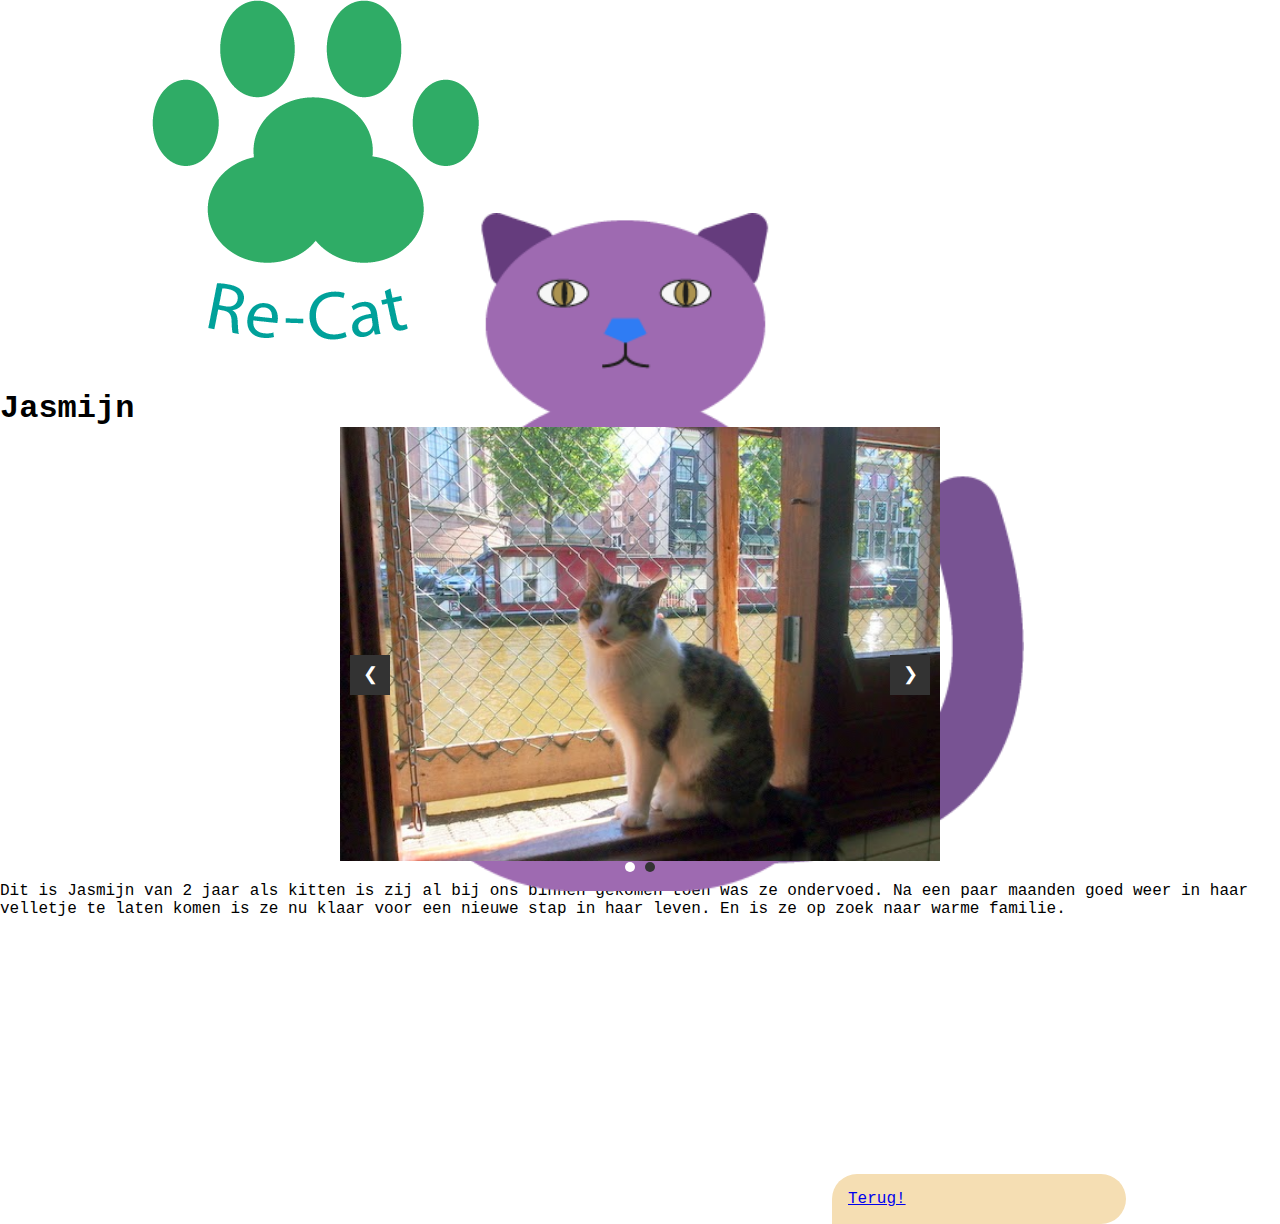
==== cat.html @ 430bfc71 "Add files via upload" ====
<!DOCTYPE html>
<html lang="en">
<head>
    <meta charset="UTF-8">
    <meta http-equiv="X-UA-Compatible" content="IE=edge">
    <meta name="viewport" content="width=device-width, initial-scale=1.0">
    <title>Re-Cat</title>
    <link rel="stylesheet" href="style.css">
</head>
<body class="duurzaam">
    <Header>
            <img src="./Images/logo_recat.png" alt="Logo">
    </Header>
    <main>

        <h1>Jasmijn</h1>

        <article class="carousel-container">
            <input type="radio" name="slide" id="slide1" checked>
            <input type="radio" name="slide" id="slide2">
          
            <section class="carousel">
              <ul class="carousel-slides">
                <li class="carousel-slide">
                  <img src="./Images/jasmijn.jpeg" alt="Image 1">
                </li>
                <li class="carousel-slide">
                  <img src="./Images/jasmijn2.webp" alt="Image 2">
                </li>
              </ul>
            </section>
          
            <label for="slide1" class="carousel-btn prev-btn">❮</label>
            <label for="slide2" class="carousel-btn next-btn">❯</label>
          
            <section class="carousel-btns">
              <label for="slide1"></label>
              <label for="slide2"></label>
            </section>
        </article>

          <p>
            Dit is Jasmijn van 2 jaar als kitten is zij al bij ons binnen gekomen toen was ze ondervoed. Na een paar maanden goed weer in haar velletje te laten komen is ze nu klaar voor een nieuwe stap in haar leven. En is ze op zoek naar warme familie.
          </p>


    </main>
    <footer>
        <nav>
           <a href="adopt.html"><p>Terug!</p></a>
           <a href="adopt.html"><img src="./Images/kat-lila.png" alt="cat learn here more about de durability"></a> 
        </nav>
    </footer>
</body>
</html>
---- style.css ----
* {
    margin: 0;
    padding: 0;
    box-sizing: border-box;
    font-family: 'Another Typewriter', Courier, monospace;
}


@media only screen and (max-width: 667px) {
body {
    background-color: rgb(162, 64, 32);
    overflow-x: hidden;
    margin: 0;
    width: 100vw;
    height: 100vh;
}

.home {
    overflow: hidden;
}

.home main {
    height: 35vh;
    width: 100vw; 

}



.help body {
    overflow: scroll;
    height: 250vh;
    width: 100vw;
}

.background {
    position: fixed;
    z-index: -1;
    width: 100vw;
    margin-top: -30vh;
    height: 100vh;
    opacity: 40%;
}

.duurzaam .background {
    top: 60vh;
}

.adopt .background {
    top: 60vh;
}

.adopt {
    overflow: auto;

}


header img {
    display: flex;

    margin-left: 37vw;
    margin-top: 2vw;

    height: 12vh;
    width: 25vw;
}

h1 {
    color: rgb(43, 163, 91);
    margin-bottom: 5vh;
    margin-top: 2vh;
} 

.home h1 {
    margin-left: 17vw;

}
.duurzaam h1 {
    margin-left: 18vw;
}


.help h1 {
    margin-left: 40vw;
}

.adopt h1 {
    margin-left:30vw;
    
}

.cat h1{
    margin-left: 40vw;
}


.home article {
    display: flex;
    background-color: sandybrown;
    margin-top: 2vh;
    margin-bottom: 2vh;
    border-radius: 2em 2em 2em 2em;
}

.help article {
    display: flex;
    background-color: sandybrown;
    margin-top: 2vh;
    margin-bottom: 2vh;
    border-radius: 2em 2em 2em 2em;
}



.adopt article {
    display: flex;
    background-color: sandybrown;

    margin-left: 2vw;
    margin-right: 2vw;
    margin-top: 2vh;
    margin-bottom: 5vh;

    border-radius: 2em 2em 2em 2em;
    box-shadow: 10px 12px 12px black;
}

main a {
    text-decoration: none;
    color: black;
}


main article p {
    padding: 2vw;
    margin: 4vw;
    width: 45vw;
    background-color: sandybrown;
    border-radius: 0.5em;
}

.duurzaam article p {
    font-size: large;
}

.duurzaam main p {
    padding: 4vw;
    text-align: center;
}

.help p {
    padding: 4vw;
}

article img:first-of-type {

    width: 47vw;
    height: 45vw;
    margin: 1vw;
    border-radius: 2em;
}


.adopt article img:first-of-type {
    border-radius: 5em;
}

.duurzaam main p {

    width: 90vw;
    padding: 2vw;
    margin-left: 4vw;
    margin-top: 5vh;
    background-color: sandybrown;
    border-radius: 0.5em;
    margin-bottom: -5vh;
}

.duurzaam main img:first-of-type {
    width: 90vw;
    height: auto;
    border-radius: 1em;
    margin-left: 4.5vw;
}


h2 {
    background-color: chocolate;
    margin-left: 15vw;
    margin-right: 15vw;
    padding-left: 4vw;
    padding-right: 4vw;
    border-radius: 2em 2em 0 0;
    font-size: 1.3em;
}

h3 {
    background-color: chocolate;
    margin-left: 15vw;
    margin-right: 15vw;
    padding-left: 4vw;
    padding-right: 4vw;
    border-radius: 2em 2em 0 0;
    font-size: 1.3em;
}

h4 {
    background-color: chocolate;
    margin-left: 15vw;
    margin-right: 15vw;
    padding-left: 4vw;
    padding-right: 4vw;
    border-radius: 2em 2em 0 0;
    font-size: 1.3em;
}

.help p {

    text-align: center;
    background-color: sandybrown;
    border-radius: 1em;
    margin-bottom: 5vh;
    margin-left: 4vw;
    margin-right: 4vw;
}












/* navigatie door middel van katten */



nav li {
    list-style: none;
}

nav ul li a {
    text-decoration: none;
    color: black;

}

nav ul {
    flex-direction: row;
    display: relative;
    width: 100vw;
    overflow: hidden;
    height: 25vh;

    margin-top: -75vh;

}




nav ul li:nth-of-type(1) a img {
    width: 45vw;
    rotate: 30deg;
    margin-left: -28vw;
    margin-bottom: -17vw;
}

nav ul li:nth-of-type(3) a img {
    width: 45vw;
    margin-right:17vw;
    margin-left: 3vw;
    margin-top: 10vw;
    

}

nav ul li:nth-of-type(5) a img  {
    width: 45vw;
    height: auto;
    rotate: -20deg;
    

}

nav ul li:nth-of-type(2) a  {
    position: absolute;


    bottom: 8vh;
    left: 2vw;

    padding: 1vw;
    background-color: wheat;
    border-radius: 2em 2em 2em 0em;
    margin-right: 10vw;
    margin-left: 2vw;

}

nav ul li:nth-of-type(4) a {
    position: absolute;

    padding: 1vw;
    background-color: wheat;
    border-radius: 2em 2em 2em 2em;

    left: 35vw;
    bottom: 5vh;

}

nav ul li:nth-of-type(6) a {
    position: absolute;

    padding: 1vw;
    background-color: wheat;
    border-radius: 2em 2em 0em 2em;

    right: 2vw;
    bottom: 8vh;

}


nav ul {
    display: flex;
    flex-direction: row; 

    position: absolute;

    margin-top: 40vw;
}

nav a {
    text-decoration: none;
    color: black;
}



}

.adopt nav p {
    position: flex;

    margin-top: 5vh;
    margin-bottom: -30vh;

    margin-left: 70vw;
    margin-right: 8vw;

    padding: 1em;
    background-color: wheat;

    border-radius: 2em 2em 2em 0em;

    pointer-events: none;
}

.adopt nav{
    height: 50vh;
    overflow: hidden;
}


.adopt nav a img {
    width: 50vw;
    margin-top: 25vh;
    margin-bottom: 10vh;
    margin-left: 25vw;
}



.help nav  a img {
    width: 50vw;
    margin-bottom: -70vh;
    margin-left: 20vw;
}

.help nav p {
    margin-left: 70vw;
    margin-right: 8vw;
    margin-bottom: -79vw;
    margin-top: 20vw;
    padding: 1em;
    background-color: wheat;
    border-radius: 2em 2em 2em 0em;

    pointer-events: none;
}

.duurzaam nav a img {
    width: 50vw;
    margin-bottom: -70vh;
    margin-left: 30vw;
}

.duurzaam nav p {
    margin-left: 65vw;
    margin-right: 12vw;
    margin-bottom: -79vw;
    margin-top: 20vw;
    padding: 1em;
    background-color: wheat;
    border-radius: 2em 2em 2em 0em;

    pointer-events: none;

}



/* De image slider voor meerdere fotos van dezelfde kat */

.duurzaam main article {
    position: relative;
    max-width: 600px;
    margin: auto;
    overflow: hidden;
  }

  .duurzaam article section:first-of-type {
    display: flex;
    transition: transform 0.5s ease-in-out;
  }

  .duurzaam article section:first-of-type img {
    width: 100%;
    height: auto;
    object-fit: cover;
  }

  /* buttons ziijn schreven met behulp van mijn broer en chatgpt */

  .carousel-btn {
    position: absolute;
    top: 50%;
    width: 40px;
    height: 40px;
    background-color: #333;
    color: #fff;
    border: none;
    cursor: pointer;
    font-size: 18px;
    text-align: center;
    line-height: 40px;
    z-index: 1;
  }

  .prev-btn {
    left: 10px;
  }

  .next-btn {
    right: 10px;
  }

  input[type="radio"] {
    display: none;
  }

  #slide1:checked ~ .carousel .carousel-slides {
    transform: translateX(0);
  }

  #slide2:checked ~ .carousel .carousel-slides {
    transform: translateX(-50%);
  }


  .duurzaam article section:first-of-type ul {
    width: 200%;
    display: flex;
    transition: transform 0.5s ease-in-out;
  }

  .duurzaam article section:first-of-type ul li {
    flex: 1;
    overflow: hidden;
    width: 98vw;
    height: auto;
  }

  #slide1:checked ~ .carousel-btns label[for="slide1"],
  #slide2:checked ~ .carousel-btns label[for="slide2"] {
    background-color: white;
  }

  .duurzaam article section:last-of-type {
    position: absolute;
    bottom: 10px;
    left: 50%;
    transform: translateX(-50%);
    display: flex;
  }

  .duurzaam article section:last-of-type label {
    display: block;
    width: 10px;
    height: 10px;
    background-color: #333;
    margin: 0 5px;
    border-radius: 50%;
    cursor: pointer;
  }



  /* animatie kattenpootjes */


  @keyframes fade {
    0% { opacity : 0; }
    50% { opacity : 1; }
    100% { opacity :0; }
  }


  .home main ul li img {
    position: absolute;
    z-index: 2;
    width: 17vw;
    height: 10vh;
  }

  .home main ul li:nth-of-type(1) img {
    top: 15vh;
    left: 5vw;
    opacity: 0;

    animation-name: fade;
    animation-delay: 4.5s;
    animation-duration: 3s;
    animation-iteration-count: 1;
    
  }

  .home main ul li:nth-of-type(2) img {
    top: 20vh ;
    left: 25vw ;
    opacity: 0;

    animation-name: fade;
    animation-delay: 4s;
    animation-duration: 3s;
    animation-iteration-count: 1;
  }

  .home main ul li:nth-of-type(3) img {
    top: 35vh ;
    left: 5vw;
    opacity: 0;

    animation-name: fade;
    animation-delay: 3.5s;
    animation-duration: 3s;
    animation-iteration-count: 1;
  }

  .home main ul li:nth-of-type(4) img {
    top: 40vh;
    left: 25vw;
    opacity: 0;

    animation-name: fade;
    animation-delay: 3s;
    animation-duration: 3s;
    animation-iteration-count: 1;
  }

  .home main ul li:nth-of-type(5) img {
    top: 55vh;
    left: 5vw;
    opacity: 0;

    animation-name: fade;
    animation-delay: 2.5s;
    animation-duration: 3s;
    animation-iteration-count: 1;
  }

  .home main ul li:nth-of-type(6) img {
    top: 60vh;
    left: 25vw;
    opacity: 0;

    animation-name: fade;
    animation-delay: 2s;
    animation-duration: 3s;
    animation-iteration-count: 1;
    
  }
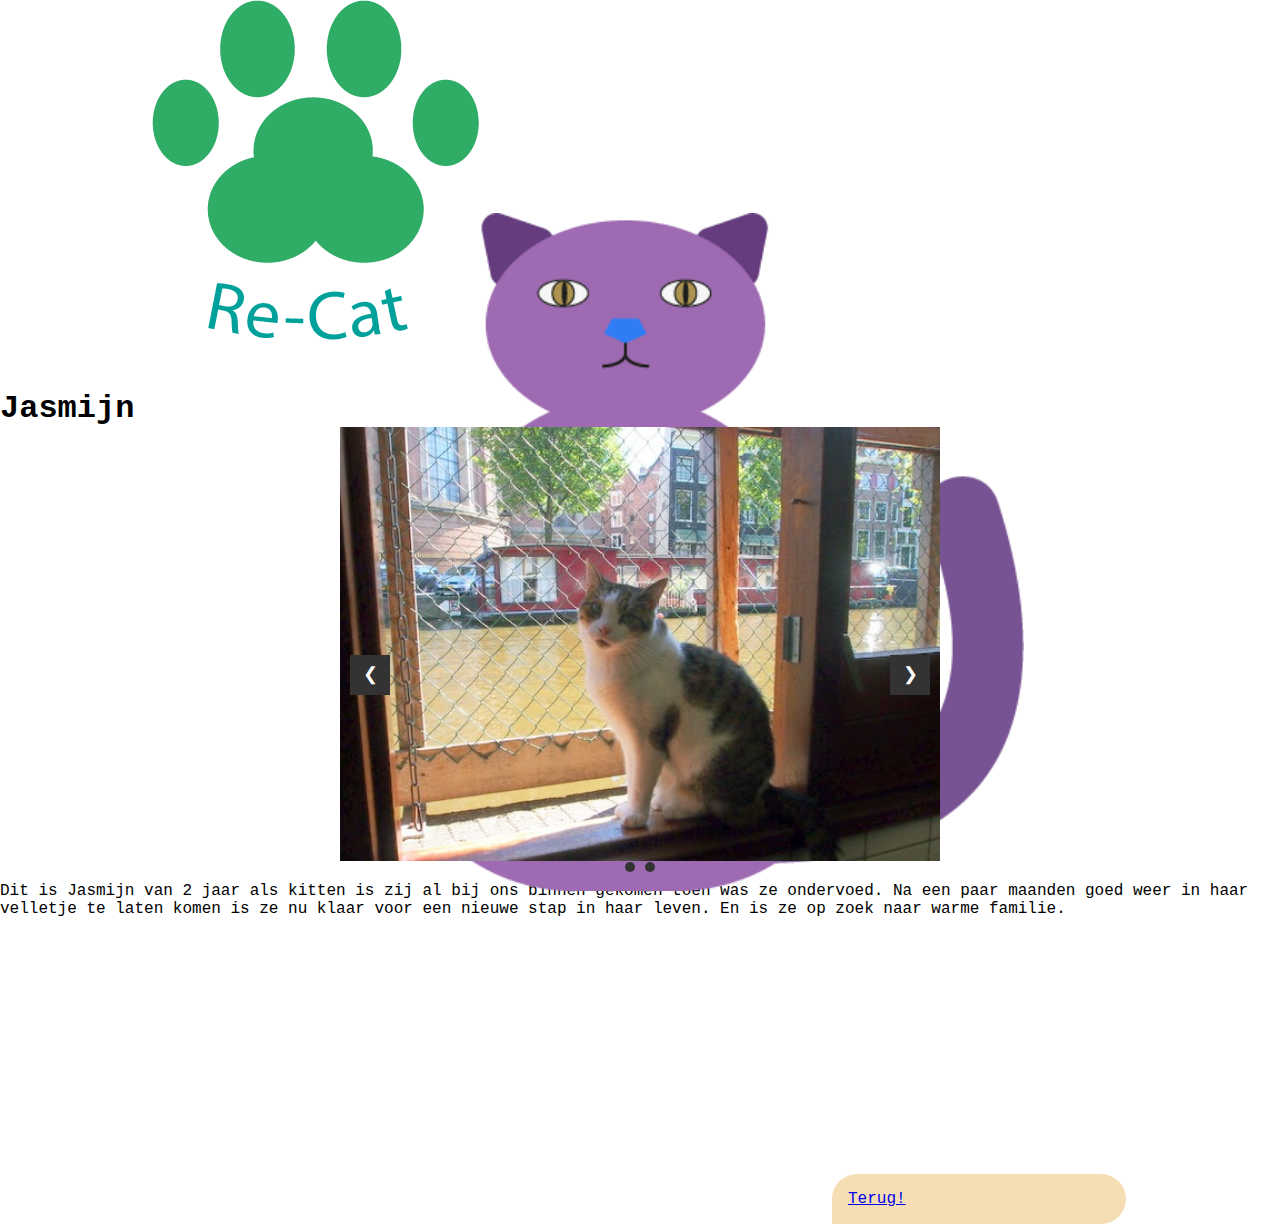
==== commit ed711389: "Add files via upload" ====
--- a/cat.html
+++ b/cat.html
@@ -15,16 +15,16 @@
 
         <h1>Jasmijn</h1>
 
-        <article class="carousel-container">
+        <article>
             <input type="radio" name="slide" id="slide1" checked>
             <input type="radio" name="slide" id="slide2">
           
             <section class="carousel">
               <ul class="carousel-slides">
-                <li class="carousel-slide">
+                <li>
                   <img src="./Images/jasmijn.jpeg" alt="Image 1">
                 </li>
-                <li class="carousel-slide">
+                <li>
                   <img src="./Images/jasmijn2.webp" alt="Image 2">
                 </li>
               </ul>
@@ -33,7 +33,7 @@
             <label for="slide1" class="carousel-btn prev-btn">❮</label>
             <label for="slide2" class="carousel-btn next-btn">❯</label>
           
-            <section class="carousel-btns">
+            <section>
               <label for="slide1"></label>
               <label for="slide2"></label>
             </section>
--- a/style.css
+++ b/style.css
@@ -466,6 +466,8 @@
     display: none;
   }
 
+  /* Zonder ID en of Class kreeg ik hem niet werkend dus heb een class en ID gebruikt om het aan te sturen anders werrdt de code te lang en wist het systeem niet waar die heen moest. */
+
   #slide1:checked ~ .carousel .carousel-slides {
     transform: translateX(0);
   }
